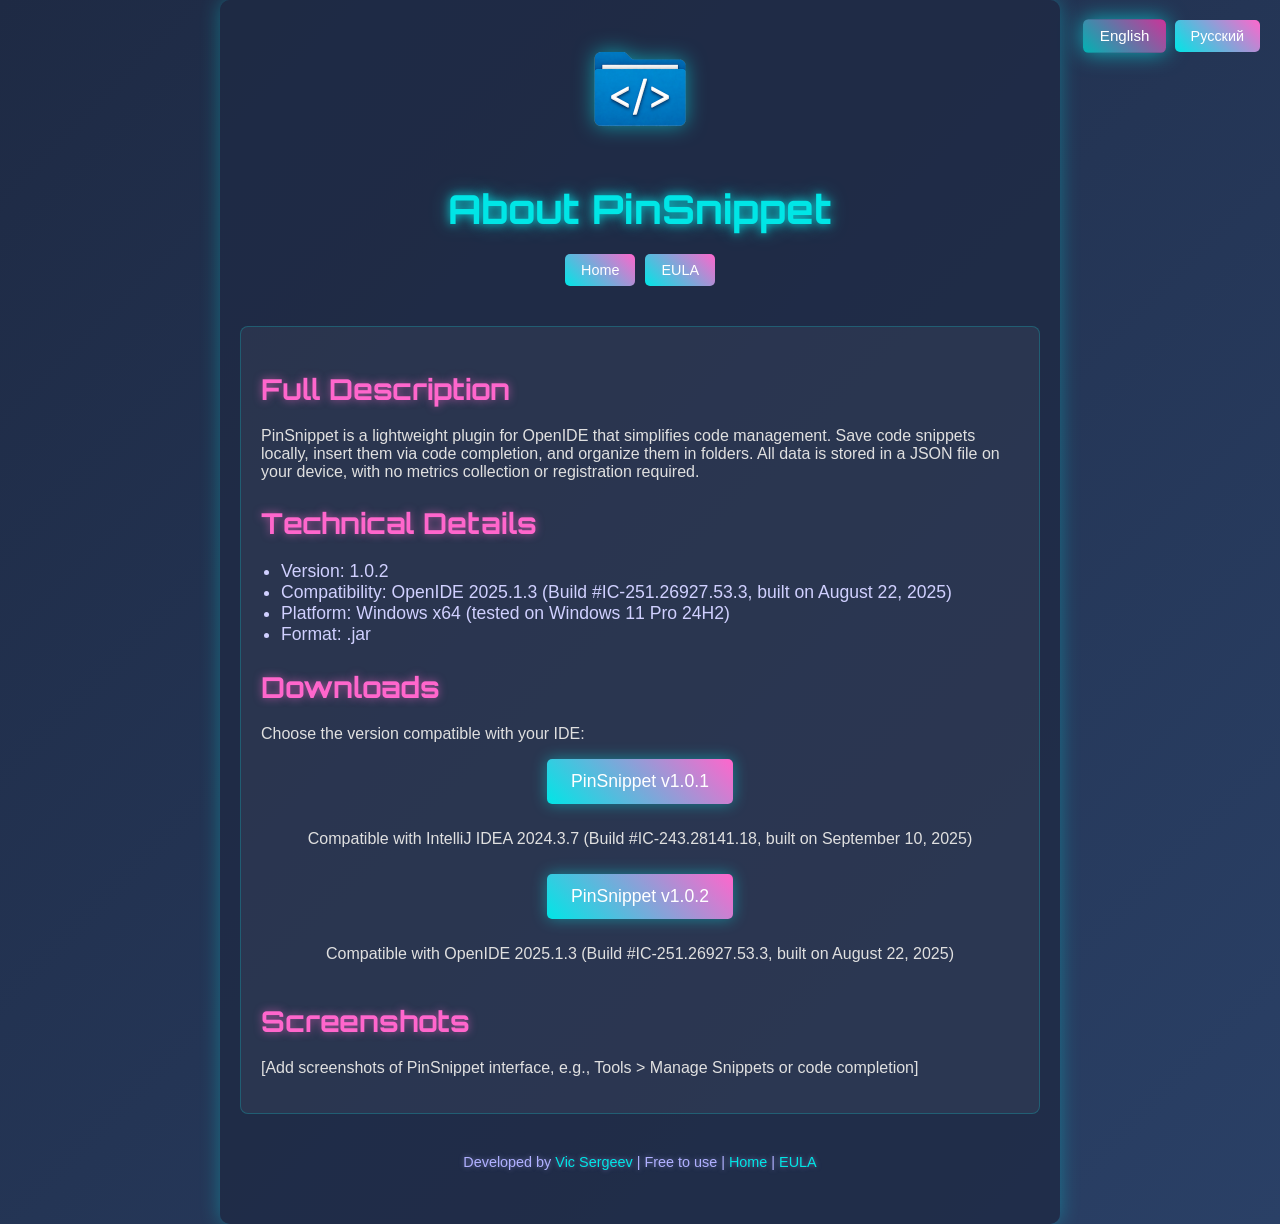
==== about.html @ ccd11402 "Add files via upload" ====
<!DOCTYPE html>
<html lang="en">
<head>
    <meta charset="UTF-8">
    <meta name="viewport" content="width=device-width, initial-scale=1.0">
    <title>PinSnippet - About</title>
    <link rel="stylesheet" href="src/styles.css">
</head>
<body>
    <div class="container">
        <div class="language-switcher">
            <button class="language-button" data-lang="en">English</button>
            <button class="language-button" data-lang="ru">Русский</button>
        </div>
        <img src="src/img.png" alt="PinSnippet Icon" class="icon">
        <h1 data-i18n="about_title">About PinSnippet</h1>
        <div class="nav-links">
            <a href="index.html" class="nav-button" data-i18n="nav_home">Home</a>
            <a href="eula.html" class="nav-button" data-i18n="nav_eula">EULA</a>
        </div>
        <section class="about">
            <h2 data-i18n="full_description_title">Full Description</h2>
            <p data-i18n="full_description_text">PinSnippet is a lightweight plugin for OpenIDE that simplifies code management. Save code snippets locally, insert them via code completion, and organize them in folders. All data is stored in a JSON file on your device, with no metrics collection or registration required.</p>
            
            <h2 data-i18n="technical_details_title">Technical Details</h2>
            <ul>
                <li data-i18n="tech_detail_version">Version: 1.0.2</li>
                <li data-i18n="tech_detail_compatibility">Compatibility: OpenIDE 2025.1.3 (Build #IC-251.26927.53.3, built on August 22, 2025)</li>
                <li data-i18n="tech_detail_platform">Platform: Windows x64 (tested on Windows 11 Pro 24H2)</li>
                <li data-i18n="tech_detail_format">Format: .jar</li>
            </ul>
            
            <h2 data-i18n="downloads_title">Downloads</h2>
            <p data-i18n="download_text">Choose the version compatible with your IDE:</p>
            <div class="download-buttons">
                <a href="[your-yandex-disk-link-1.0.1]" class="download-button" data-i18n="download_button_1_0_1">PinSnippet v1.0.1</a>
                <p data-i18n="download_note_1_0_1">Compatible with IntelliJ IDEA 2024.3.7 (Build #IC-243.28141.18, built on September 10, 2025)</p>
                <a href="[your-yandex-disk-link-1.0.2]" class="download-button" data-i18n="download_button_1_0_2">PinSnippet v1.0.2</a>
                <p data-i18n="download_note_1_0_2">Compatible with OpenIDE 2025.1.3 (Build #IC-251.26927.53.3, built on August 22, 2025)</p>
            </div>
            
            <h2 data-i18n="screenshots_title">Screenshots</h2>
            <p data-i18n="screenshots_placeholder">[Add screenshots of PinSnippet interface, e.g., Tools > Manage Snippets or code completion]</p>
        </section>
        <footer>
            <p>Developed by <a href="https://github.com/VicTheGeek">Vic Sergeev</a> | Free to use | <a href="index.html">Home</a> | <a href="eula.html">EULA</a></p>
        </footer>
    </div>
    <script src="src/localization.js"></script>
</body>
</html>
---- src/styles.css ----
@import url('https://fonts.googleapis.com/css2?family=Orbitron:wght@400;700&display=swap');
body {
    margin: 0;
    font-family: -apple-system, BlinkMacSystemFont, 'Segoe UI', Roboto, sans-serif;
    color: #e0e0e0;
    background: linear-gradient(135deg, #1e2a44, #2a4066, #4b2e5a);
    animation: neonGradient 12s ease infinite;
    background-size: 200% 200%;
}
@keyframes neonGradient {
    0% { background-position: 0% 50%; }
    50% { background-position: 100% 50%; }
    100% { background-position: 0% 50%; }
}
.container {
    max-width: 800px;
    margin: 0 auto;
    padding: 40px 20px;
    text-align: center;
    background: rgba(30, 42, 68, 0.8);
    border-radius: 10px;
    box-shadow: 0 0 20px rgba(0, 255, 255, 0.3);
}
.icon {
    width: 100px;
    height: 100px;
    margin-bottom: 20px;
    filter: drop-shadow(0 0 10px rgba(0, 255, 255, 0.5));
}
h1 {
    font-family: 'Orbitron', sans-serif;
    font-size: 2.5em;
    margin: 0.5em 0;
    color: #00e6e6;
    text-shadow: 0 0 10px rgba(0, 255, 255, 0.7), 0 0 20px rgba(0, 255, 255, 0.4);
}
.nav-links {
    display: flex;
    justify-content: center;
    gap: 10px;
    margin-bottom: 20px;
}
.tagline {
    font-size: 1.2em;
    color: #b0b0ff;
    margin-bottom: 40px;
    text-shadow: 0 0 5px rgba(176, 176, 255, 0.5);
}
.features, .download, .installation, .eula, .about {
    margin: 40px 0;
    text-align: left;
    padding: 20px;
    background: rgba(255, 255, 255, 0.05);
    border: 1px solid rgba(0, 255, 255, 0.2);
    border-radius: 8px;
}
h2 {
    font-family: 'Orbitron', sans-serif;
    font-size: 1.8em;
    color: #ff66cc;
    margin-bottom: 20px;
    text-shadow: 0 0 8px rgba(255, 102, 204, 0.6);
}
ul {
    list-style: disc;
    padding-left: 20px;
    font-size: 1.1em;
    color: #d0d0ff;
}
.download-buttons {
    display: flex;
    flex-direction: column;
    align-items: center;
    gap: 10px;
}
.download-button {
    display: inline-block;
    padding: 12px 24px;
    background: linear-gradient(45deg, #00e6e6, #ff66cc);
    color: #fff;
    text-decoration: none;
    border-radius: 5px;
    font-size: 1.1em;
    transition: all 0.3s ease;
    box-shadow: 0 0 15px rgba(0, 255, 255, 0.4);
    animation: pulse 2s ease infinite;
}
.download-button:hover {
    background: linear-gradient(45deg, #00b3b3, #cc3399);
    transform: scale(1.1);
    box-shadow: 0 0 25px rgba(0, 255, 255, 0.6), 0 0 40px rgba(255, 102, 204, 0.4);
}
@keyframes pulse {
    0% { box-shadow: 0 0 15px rgba(0, 255, 255, 0.4); }
    50% { box-shadow: 0 0 25px rgba(0, 255, 255, 0.6); }
    100% { box-shadow: 0 0 15px rgba(0, 255, 255, 0.4); }
}
.installation ol {
    padding-left: 20px;
    font-size: 1.1em;
    color: #d0d0ff;
}
footer {
    margin-top: 40px;
    font-size: 0.9em;
    color: #b0b0ff;
    text-shadow: 0 0 5px rgba(176, 176, 255, 0.5);
}
footer a {
    color: #00e6e6;
    text-decoration: none;
}
footer a:hover {
    text-decoration: underline;
    text-shadow: 0 0 10px rgba(0, 255, 255, 0.7);
}
.language-switcher {
    position: absolute;
    top: 20px;
    right: 20px;
    display: flex;
    gap: 10px;
}
.language-button {
    padding: 8px 16px;
    background: linear-gradient(45deg, #00e6e6, #ff66cc);
    border: none;
    border-radius: 5px;
    color: #fff;
    font-size: 0.9em;
    cursor: pointer;
    transition: all 0.3s ease;
}
.language-button:hover {
    background: linear-gradient(45deg, #00b3b3, #cc3399);
    transform: scale(1.1);
    box-shadow: 0 0 15px rgba(0, 255, 255, 0.4);
}
.language-button.active {
    background: linear-gradient(45deg, #00b3b3, #cc3399);
    box-shadow: 0 0 20px rgba(0, 255, 255, 0.6);
    transform: scale(1.05);
}
.nav-button {
    padding: 8px 16px;
    background: linear-gradient(45deg, #00e6e6, #ff66cc);
    border: none;
    border-radius: 5px;
    color: #fff;
    font-size: 0.9em;
    text-decoration: none;
    transition: all 0.3s ease;
}
.nav-button:hover {
    background: linear-gradient(45deg, #00b3b3, #cc3399);
    transform: scale(1.1);
    box-shadow: 0 0 15px rgba(0, 255, 255, 0.4);
}
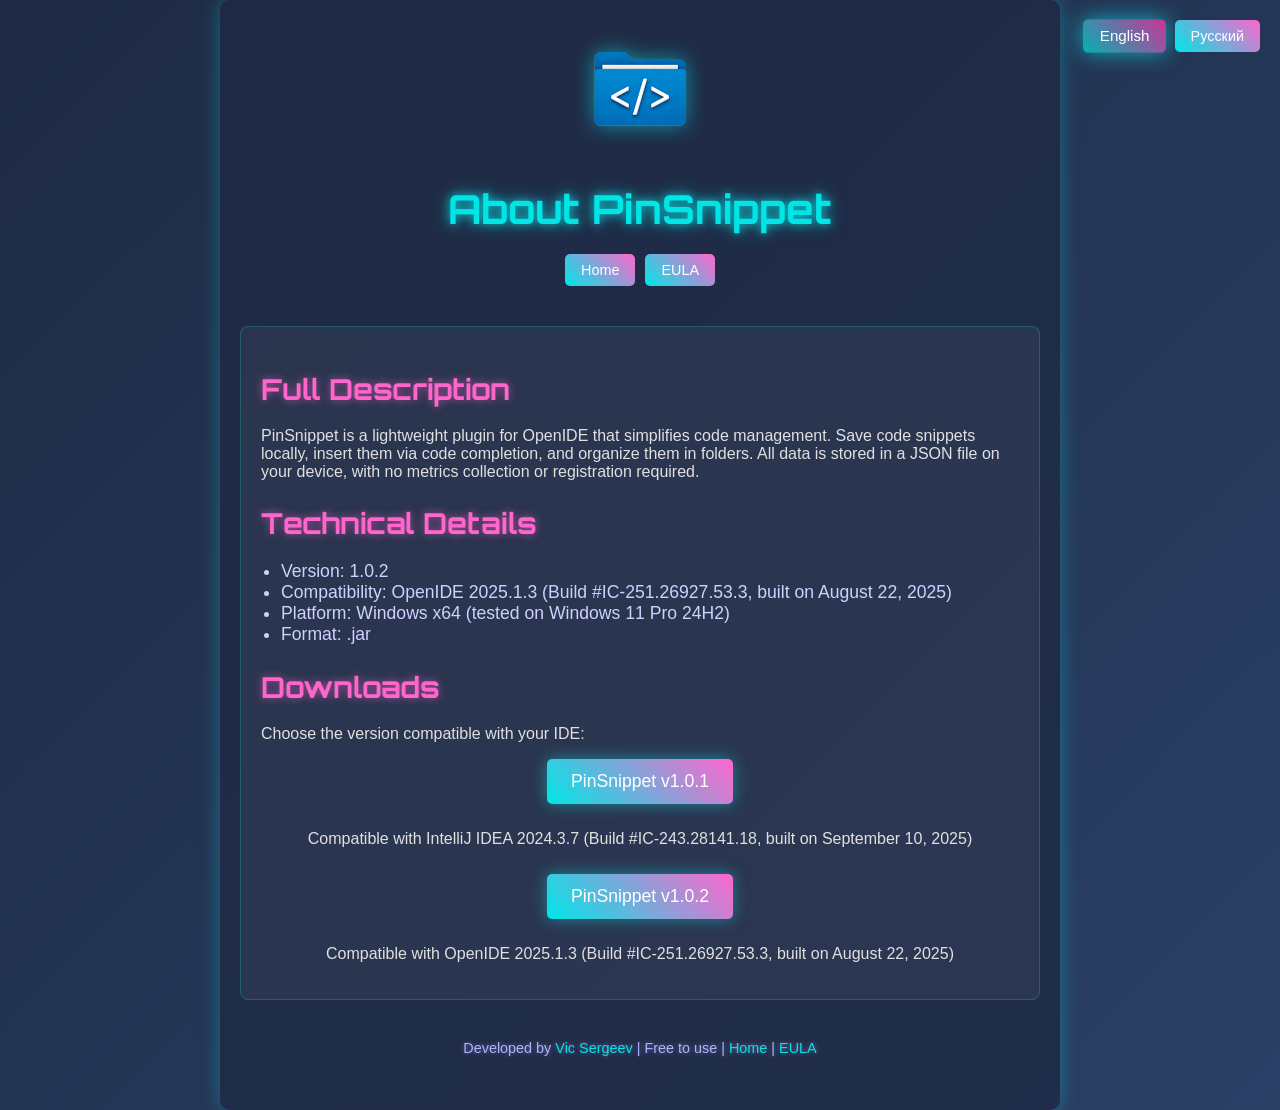
==== commit c2780cbd: "Update about.html" ====
--- a/about.html
+++ b/about.html
@@ -38,9 +38,6 @@
                 <a href="[your-yandex-disk-link-1.0.2]" class="download-button" data-i18n="download_button_1_0_2">PinSnippet v1.0.2</a>
                 <p data-i18n="download_note_1_0_2">Compatible with OpenIDE 2025.1.3 (Build #IC-251.26927.53.3, built on August 22, 2025)</p>
             </div>
-            
-            <h2 data-i18n="screenshots_title">Screenshots</h2>
-            <p data-i18n="screenshots_placeholder">[Add screenshots of PinSnippet interface, e.g., Tools > Manage Snippets or code completion]</p>
         </section>
         <footer>
             <p>Developed by <a href="https://github.com/VicTheGeek">Vic Sergeev</a> | Free to use | <a href="index.html">Home</a> | <a href="eula.html">EULA</a></p>
@@ -48,4 +45,4 @@
     </div>
     <script src="src/localization.js"></script>
 </body>
-</html>+</html>
